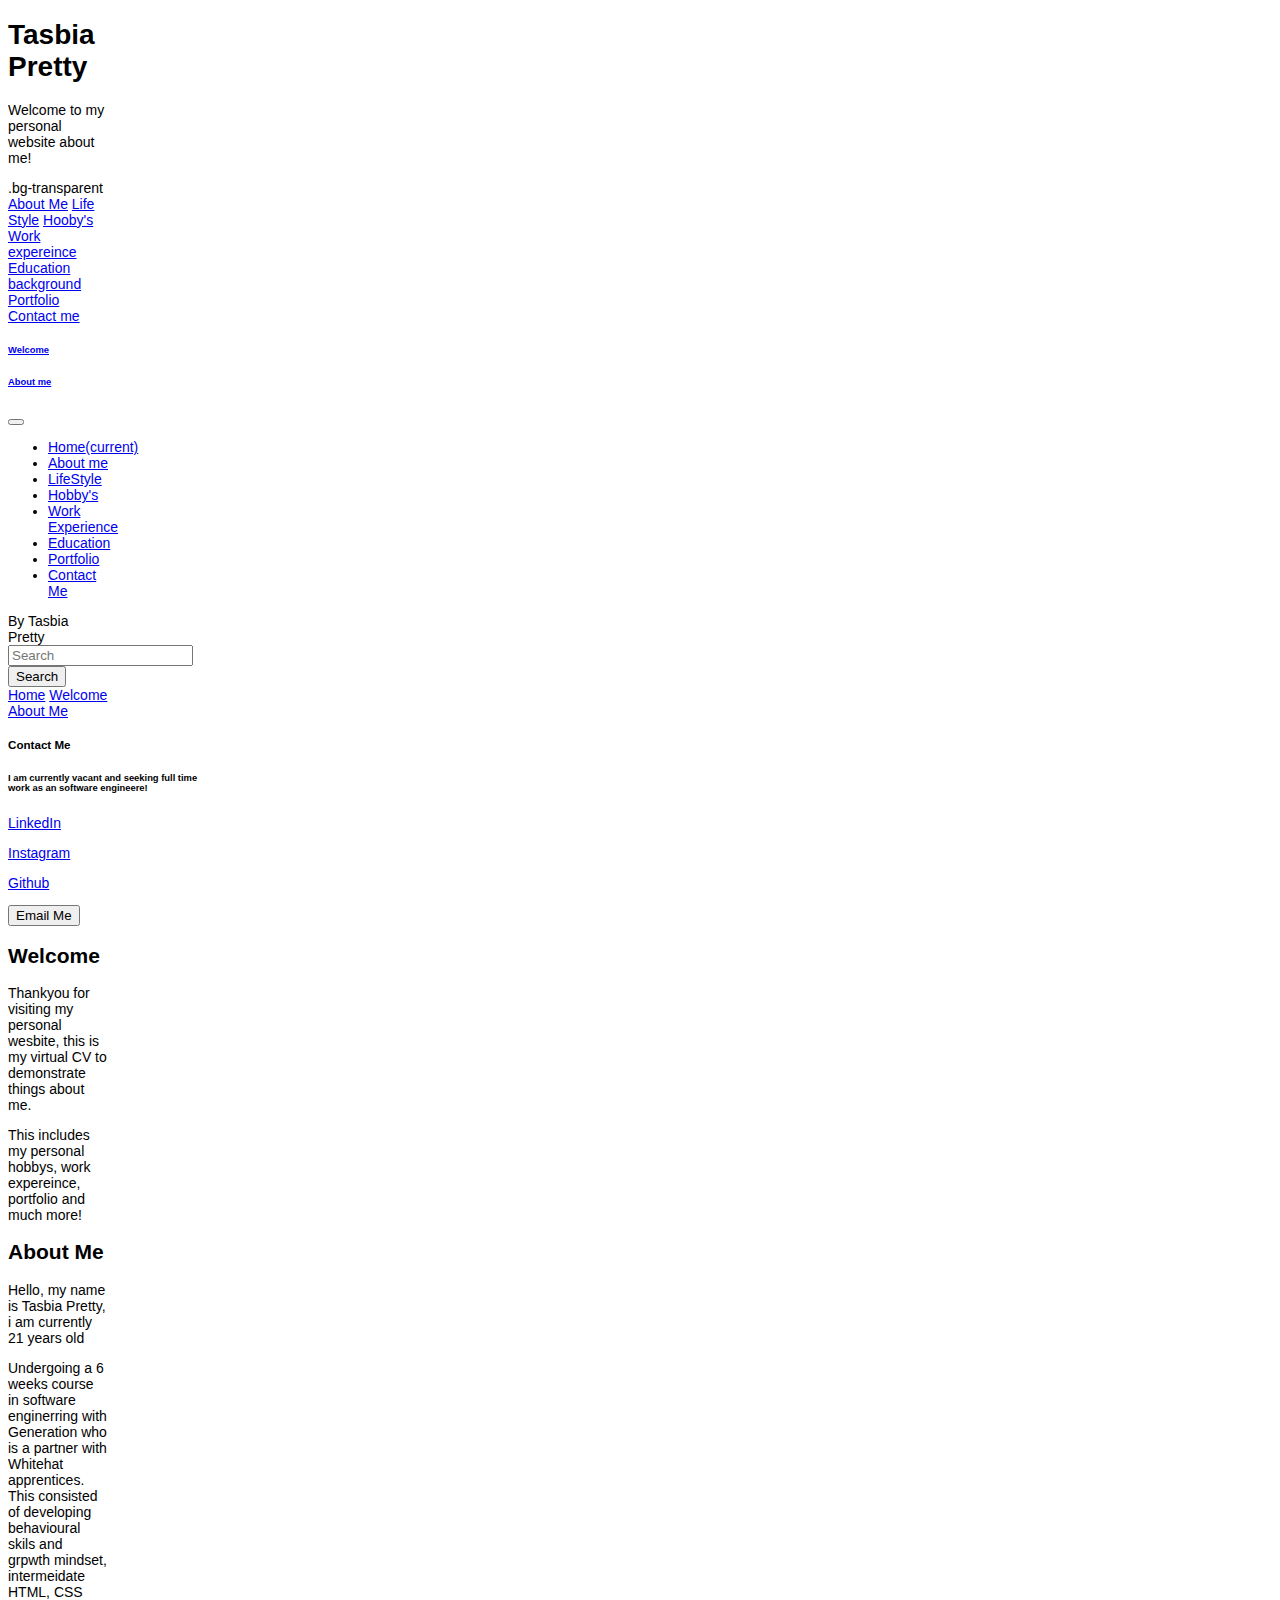
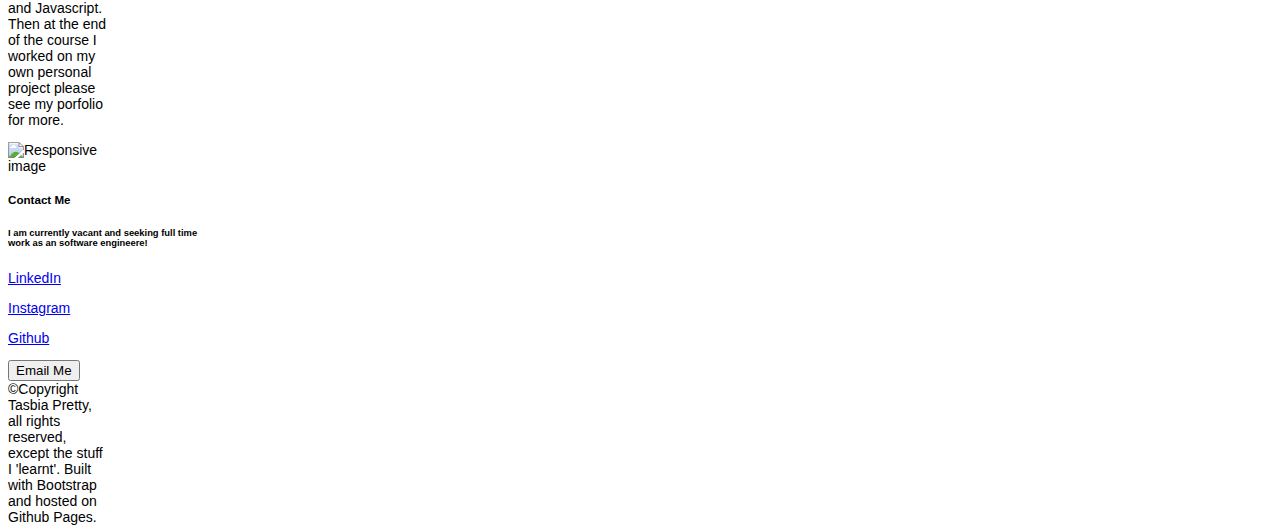
==== index.html @ a467ef1f "new draft" ====
<!doctype html>
<html lang="en">
  <head>
    <!-- Required meta tags -->
    <meta charset="utf-8">
    <meta name="viewport" content="width=device-width, initial-scale=1, shrink-to-fit=no">

    <!-- Bootstrap CSS -->
    <link rel="stylesheet" href="https://stackpath.bootstrapcdn.com/bootstrap/4.5.0/css/bootstrap.min.css" integrity="sha384-9aIt2nRpC12Uk9gS9baDl411NQApFmC26EwAOH8WgZl5MYYxFfc+NcPb1dKGj7Sk" crossorigin="anonymous">
    <link href="style.css" rel="stylesheet" type="text/css" />
    <title>Tasbia Pretty</title>
  </head>
  <body>
    <div class= "container-xl">
        <div class="jumbotron mb-0 mt-3">
            <h1 class="display-4">Tasbia Pretty</h1>
            <p class="lead"> Welcome to my personal website about me!</p>           
        </div>
        </div>
        
    <div class="d-md-none sticky-top">
        <nav class="nav nav-pills nav-fill navbar navbar-expand-lg navbar sticky-top mb-1 navbar-light bg-light">
          <div class="p-3 mb-2 bg-light text-dark">.bg-transparent</div>
          <a class="nav-item nav-link active" href="home.html">About Me</a>
          <a class="nav-item nav-link" href="home2.html">Life Style</a>
          <a class="nav-link" href="home3.html">Hooby's</a>
          <a class="nav-link" href="home4.html">Work expereince</a>
          <a class="nav-link" href="home5.html">Education background</a>
          <a class="nav-link" href="home6.html">Portfolio</a>
          <a class="nav-link" href="home7.html">Contact me</a>

          
        
              
            <div class="d-md-none">
                <div class="sticky-top">
                  <div class="collapse" id="navbarToggleExternalContent">
                    <div class="bg-light p-4">
                      <h6 class="text-black "><a href="#welcome">Welcome</a></h6>
                      <h6 class="text-black "><a href="#introduction">About me</a></h6>
                      
                      <span class="text-muted"></span>
                    </div>
                  </div>
                  <nav class="navbar navbar-light bg-dark">
                    <button class="navbar-toggler" type="button" data-toggle="collapse" data-target="#navbarToggleExternalContent" aria-controls="navbarToggleExternalContent" aria-expanded="false" aria-label="Toggle navigation">
                      <span class="navbar-toggler-icon"></span>
                    </button>
                  </nav>
                </div>
              </div>
           </div> 
           <span class="navbar-text d-none d-md-inline">
        
            </span>
          </nav>

        </div>
        
        <div class= "container-xl">
          <div class="d-none d-md-block">
          <nav class="navbar navbar-expand navbar sticky-top mb-1 navbar-light bg-light">
                <a class="navbar-brand" href="#"></a>
                <div class="navbar-collapse" id="navbarText">
                  <ul class="navbar-nav mr-auto">
                    <li class="nav-item active">
                      <a class="nav-link" href="#">Home<span class="sr-only">(current)</span></a>
                    </li>
                    <li class="nav-item">
                      <a class="nav-link" href="current.html">About me</a>
                    </li>
                    <li class="nav-item">
                      <a class="nav-link" href="lifestyle.html">LifeStyle</a>
                    </li>
                    <li class="nav-item">
                        <a class="nav-link" href="hobbys.html">Hobby's</a>
                      </li>
                      <li class="nav-item">
                        <a class="nav-link" href="workexperience.html">Work Experience</a>
                      </li>
                      <li class="nav-item">
                        <a class="nav-link" href="education.html">Education</a>
                      </li>
                      <li class="nav-item">
                        <a class="nav-link" href="protfolio.html">Portfolio</a>
                      </li>
                      <li class="nav-item">
                        <a class="nav-link" href="contactme.html">Contact Me</a>
                      </li>
                  </ul>
                  
                  
                  <span class="navbar-text d-none d-md-inline">
                    By Tasbia Pretty
                  </span>
                </div>
              
                
                  
                  <form class="form-inline">
                    <input class="form-control mr-sm-2" type="search" placeholder="Search" aria-label="Search">
                    <button class="btn btn-outline-success my-2 my-sm-0" type="submit">Search</button>
                  </form>
                </div>
                
              
          </nav> 
        </div>
        </div>     
              

  <nav class="navbar navbar-light" style="background-color: peru">
                <!-- Navbar content -->
  </nav>
  
  <div id="grid" class="container-fluid">
    <div class="row">
          <div class="col-md-4">
                <nav class="nav flex-column d-none d-md-block">
                    <a class="nav-link active" href="Home.html">Home</a>
                    <a class="nav-link" href="#welcome">Welcome</a>
                    <a class="nav-link" href="#aboutme">About Me</a>
                  
                </nav>
            
            
          
              <div class="d-none d-md-block">
              <div class="card mt-3" style="width: 12rem;">
                      <div class="card-body">
                      <h5 class="card-title">Contact Me</h5>
                      <h6 class="card-subtitle mb-2 text-muted">I am currently vacant and seeking full time work as an software engineere!</h6>
                      <p><a href="#" class="https://www.linkedin.com/in/tasbia-pretty-7b834b13b?lipi=urn%3Ali%3Apage%3Ad_flagship3_profile_view_base_contact_details%3Bq%2BDaHNzcSJyh%2BogMh8b2Ag%3D%3D">LinkedIn</a></p>
                      <p><a href="#" class="https://www.instagram.com/tasbiapretty/?hl=en">Instagram</a></p>
                      <p><a href="#" class="https://github.com/tasbiapretty">Github</a></p>
                      <button type="button" class="btn btn-success">Email Me</button>
                      </div>
                      <nav class="navbar navbar-light" style="background-color: peru">
                        <!-- Navbar content -->
                      </nav>
              </div>
            </div>
          </div>    
          <div class="col-md-8">
                <div class="container"> 
                  <div class="p-3 mb-2 bg-light text-dark"><h2 id="welcome">Welcome</h2></div>
                    <p>Thankyou for visiting my personal wesbite, this is my virtual CV to demonstrate things about me.</p>
                    <p>This includes my personal hobbys, work expereince, portfolio and much more!</p>
                  
                    <div class="p-3 mb-2 bg-light text-dark"><p><h2 id="aboutme"> About Me</h2></p></div>
                    <p>Hello, my name is Tasbia Pretty, i am currently 21 years old</p>  
                    <p>Undergoing a 6 weeks course in software enginerring with Generation who is a partner with Whitehat apprentices. This consisted of developing behavioural skils and grpwth mindset, intermeidate HTML, CSS and Javascript. Then at the end of the course I worked on my own personal project please see my porfolio for more.</p>
                    <img src="https://ca.slack-edge.com/T010PGNG1ML-U012Y6H7MGR-eebba9022f0a-512" class="img-fluid"  alt="Responsive image"> 
                </div>      
          </div>                    
   </div>
     
  </div>
  <div class= "d-md-none">
<div class="card mt-3" style="width: 12rem;">
        <div class="card-body">
            <h5 class="card-title">Contact Me</h5>
            <h6 class="card-subtitle mb-2 text-muted">I am currently vacant and seeking full time work as an software engineere!</h6>
            <p><a href="#" class="https://www.linkedin.com/in/tasbia-pretty-7b834b13b?lipi=urn%3Ali%3Apage%3Ad_flagship3_profile_view_base_contact_details%3Bq%2BDaHNzcSJyh%2BogMh8b2Ag%3D%3D">LinkedIn</a></p>
            <p><a href="#" class="https://www.instagram.com/tasbiapretty/?hl=en">Instagram</a></p>
            <p><a href="#" class="https://github.com/tasbiapretty">Github</a></p>
            <button type="button" class="btn btn-success">Email Me</button>
        </div>
        <nav class="navbar navbar-light" style="background-color: peru">
          <!-- Navbar content -->
        </nav>
</div>
</div>
   <div class="container-fluid">
    ©Copyright Tasbia Pretty, all rights reserved, except the stuff I 'learnt'. Built with Bootstrap and hosted on Github Pages.
  </div>

    <!-- Optional JavaScript -->
    <!-- jQuery first, then Popper.js, then Bootstrap JS -->
    <script src="https://code.jquery.com/jquery-3.5.1.slim.min.js" integrity="sha384-DfXdz2htPH0lsSSs5nCTpuj/zy4C+OGpamoFVy38MVBnE+IbbVYUew+OrCXaRkfj" crossorigin="anonymous"></script>
    <script src="https://cdn.jsdelivr.net/npm/popper.js@1.16.0/dist/umd/popper.min.js" integrity="sha384-Q6E9RHvbIyZFJoft+2mJbHaEWldlvI9IOYy5n3zV9zzTtmI3UksdQRVvoxMfooAo" crossorigin="anonymous"></script>
    <script src="https://stackpath.bootstrapcdn.com/bootstrap/4.5.0/js/bootstrap.min.js" integrity="sha384-OgVRvuATP1z7JjHLkuOU7Xw704+h835Lr+6QL9UvYjZE3Ipu6Tp75j7Bh/kR0JKI" crossorigin="anonymous"></script>
  </body>
</html>
---- style.css ----
body{
        background-color: white;
        font-family: 'Franklin Gothic Medium', 'Arial Narrow', 'Arial', 'sans-serif';
        font-size: 14px;
        color: black;
        font-weight: normal;
        text-decoration: none solid rgb(68, 68, 68);
        font-style: normal;
        font-variant: normal;
        text-transform: none;
    }
    
    body{
        width: 100px;
        height: 100px;
        background-color:white;
        position: relative;
        animation-name: example;
        animation-duration: 4s;
        animation-iteration-count: 3;
    
  
        @keyframes example 
        0%   {background-color: pink; left:0px; top:0px
        25%  {background-color:aquamarine; left:200px; top:0px;
        50%  {background-color:lightsalmon; left:200px; top:200px;
        75%  {background-color:lightsteelblue; left:0px; top:200px;
        100% {background-color: lightslategrey; left:0px; top:0px;
  
        }

    body{
        background-color:white;
        animation-name: example;
        animation-duration: 4s;
  
  
        @keyframes example 
        0%   {background-color: palevioletred;
        25%  {background-color: powderblue;
        50%  {background-color: lightgreen;
        100% {background-color: lightsteelblue;
    }
 


    head{
    background-color: white;
    }   
h1{
        font-family: Impact, 'Haettenschweiler', 'Arial Narrow Bold', 'sans-serif';
        font-size: 34px;
        color: peru;
        font-weight: normal;
        text-decoration: none solid rgb(68, 68, 68);
        font-style: normal;
        font-variant: normal;
        text-transform: uppercase;

    }

    h2{
        font-family: Impact, 'Haettenschweiler', 'Arial Narrow Bold', 'sans-serif';
        font-size: 28px;
        color: peru;
        font-weight: normal;
        text-decoration: none solid rgb(68, 68, 68);
        font-style: normal;
        font-variant: normal;
        text-transform: uppercase;
    }
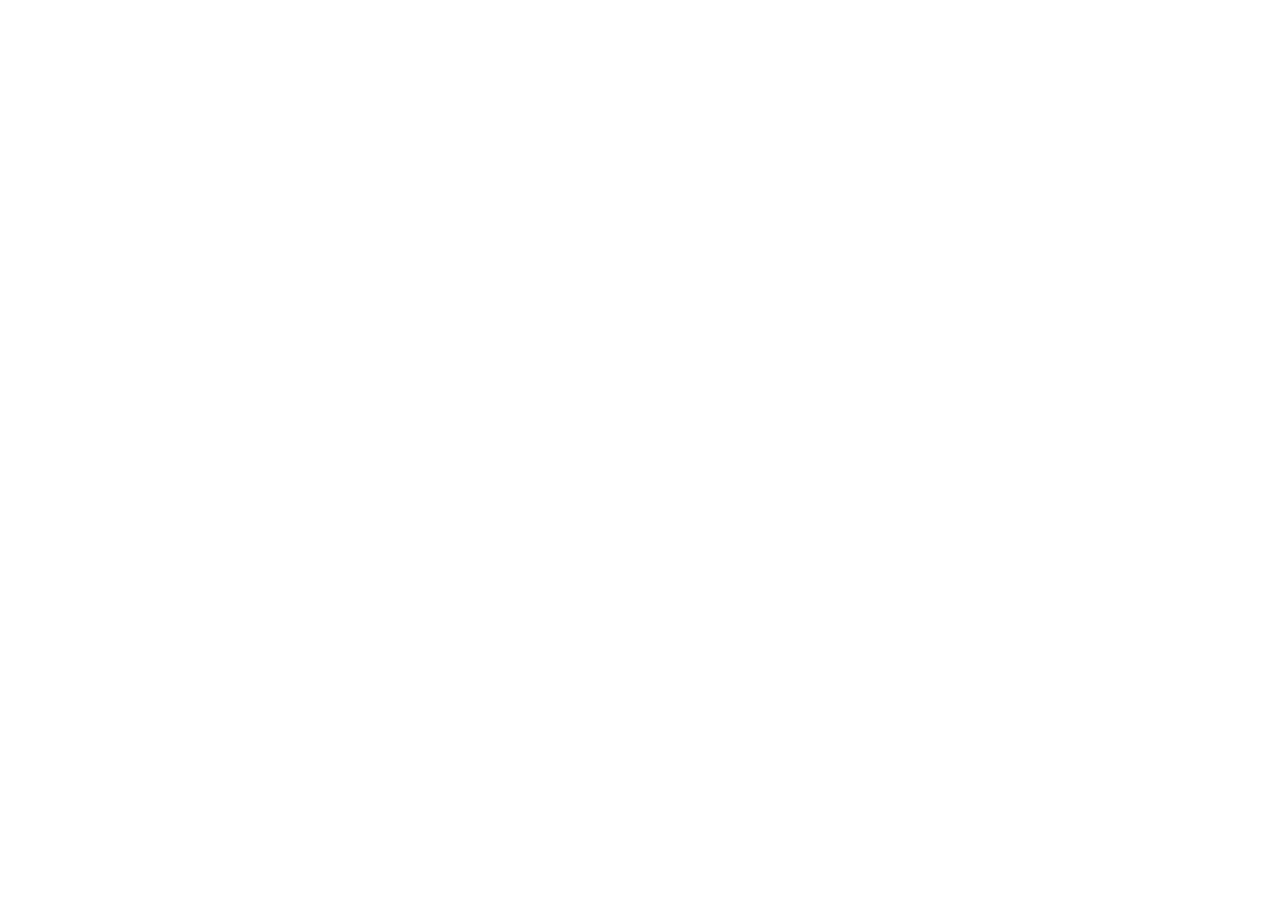
==== commit e631ff2b: "new draft" ====
--- a/index.html
+++ b/index.html
@@ -1,184 +1,13 @@
-<!doctype html>
+<!DOCTYPE html>
 <html lang="en">
-  <head>
-    <!-- Required meta tags -->
-    <meta charset="utf-8">
-    <meta name="viewport" content="width=device-width, initial-scale=1, shrink-to-fit=no">
-
-    <!-- Bootstrap CSS -->
-    <link rel="stylesheet" href="https://stackpath.bootstrapcdn.com/bootstrap/4.5.0/css/bootstrap.min.css" integrity="sha384-9aIt2nRpC12Uk9gS9baDl411NQApFmC26EwAOH8WgZl5MYYxFfc+NcPb1dKGj7Sk" crossorigin="anonymous">
-    <link href="style.css" rel="stylesheet" type="text/css" />
-    <title>Tasbia Pretty</title>
-  </head>
-  <body>
-    <div class= "container-xl">
-        <div class="jumbotron mb-0 mt-3">
-            <h1 class="display-4">Tasbia Pretty</h1>
-            <p class="lead"> Welcome to my personal website about me!</p>           
-        </div>
-        </div>
-        
-    <div class="d-md-none sticky-top">
-        <nav class="nav nav-pills nav-fill navbar navbar-expand-lg navbar sticky-top mb-1 navbar-light bg-light">
-          <div class="p-3 mb-2 bg-light text-dark">.bg-transparent</div>
-          <a class="nav-item nav-link active" href="home.html">About Me</a>
-          <a class="nav-item nav-link" href="home2.html">Life Style</a>
-          <a class="nav-link" href="home3.html">Hooby's</a>
-          <a class="nav-link" href="home4.html">Work expereince</a>
-          <a class="nav-link" href="home5.html">Education background</a>
-          <a class="nav-link" href="home6.html">Portfolio</a>
-          <a class="nav-link" href="home7.html">Contact me</a>
-
-          
-        
-              
-            <div class="d-md-none">
-                <div class="sticky-top">
-                  <div class="collapse" id="navbarToggleExternalContent">
-                    <div class="bg-light p-4">
-                      <h6 class="text-black "><a href="#welcome">Welcome</a></h6>
-                      <h6 class="text-black "><a href="#introduction">About me</a></h6>
-                      
-                      <span class="text-muted"></span>
-                    </div>
-                  </div>
-                  <nav class="navbar navbar-light bg-dark">
-                    <button class="navbar-toggler" type="button" data-toggle="collapse" data-target="#navbarToggleExternalContent" aria-controls="navbarToggleExternalContent" aria-expanded="false" aria-label="Toggle navigation">
-                      <span class="navbar-toggler-icon"></span>
-                    </button>
-                  </nav>
-                </div>
-              </div>
-           </div> 
-           <span class="navbar-text d-none d-md-inline">
-        
-            </span>
-          </nav>
-
-        </div>
-        
-        <div class= "container-xl">
-          <div class="d-none d-md-block">
-          <nav class="navbar navbar-expand navbar sticky-top mb-1 navbar-light bg-light">
-                <a class="navbar-brand" href="#"></a>
-                <div class="navbar-collapse" id="navbarText">
-                  <ul class="navbar-nav mr-auto">
-                    <li class="nav-item active">
-                      <a class="nav-link" href="#">Home<span class="sr-only">(current)</span></a>
-                    </li>
-                    <li class="nav-item">
-                      <a class="nav-link" href="current.html">About me</a>
-                    </li>
-                    <li class="nav-item">
-                      <a class="nav-link" href="lifestyle.html">LifeStyle</a>
-                    </li>
-                    <li class="nav-item">
-                        <a class="nav-link" href="hobbys.html">Hobby's</a>
-                      </li>
-                      <li class="nav-item">
-                        <a class="nav-link" href="workexperience.html">Work Experience</a>
-                      </li>
-                      <li class="nav-item">
-                        <a class="nav-link" href="education.html">Education</a>
-                      </li>
-                      <li class="nav-item">
-                        <a class="nav-link" href="protfolio.html">Portfolio</a>
-                      </li>
-                      <li class="nav-item">
-                        <a class="nav-link" href="contactme.html">Contact Me</a>
-                      </li>
-                  </ul>
-                  
-                  
-                  <span class="navbar-text d-none d-md-inline">
-                    By Tasbia Pretty
-                  </span>
-                </div>
-              
-                
-                  
-                  <form class="form-inline">
-                    <input class="form-control mr-sm-2" type="search" placeholder="Search" aria-label="Search">
-                    <button class="btn btn-outline-success my-2 my-sm-0" type="submit">Search</button>
-                  </form>
-                </div>
-                
-              
-          </nav> 
-        </div>
-        </div>     
-              
-
-  <nav class="navbar navbar-light" style="background-color: peru">
-                <!-- Navbar content -->
-  </nav>
-  
-  <div id="grid" class="container-fluid">
-    <div class="row">
-          <div class="col-md-4">
-                <nav class="nav flex-column d-none d-md-block">
-                    <a class="nav-link active" href="Home.html">Home</a>
-                    <a class="nav-link" href="#welcome">Welcome</a>
-                    <a class="nav-link" href="#aboutme">About Me</a>
-                  
-                </nav>
-            
-            
-          
-              <div class="d-none d-md-block">
-              <div class="card mt-3" style="width: 12rem;">
-                      <div class="card-body">
-                      <h5 class="card-title">Contact Me</h5>
-                      <h6 class="card-subtitle mb-2 text-muted">I am currently vacant and seeking full time work as an software engineere!</h6>
-                      <p><a href="#" class="https://www.linkedin.com/in/tasbia-pretty-7b834b13b?lipi=urn%3Ali%3Apage%3Ad_flagship3_profile_view_base_contact_details%3Bq%2BDaHNzcSJyh%2BogMh8b2Ag%3D%3D">LinkedIn</a></p>
-                      <p><a href="#" class="https://www.instagram.com/tasbiapretty/?hl=en">Instagram</a></p>
-                      <p><a href="#" class="https://github.com/tasbiapretty">Github</a></p>
-                      <button type="button" class="btn btn-success">Email Me</button>
-                      </div>
-                      <nav class="navbar navbar-light" style="background-color: peru">
-                        <!-- Navbar content -->
-                      </nav>
-              </div>
-            </div>
-          </div>    
-          <div class="col-md-8">
-                <div class="container"> 
-                  <div class="p-3 mb-2 bg-light text-dark"><h2 id="welcome">Welcome</h2></div>
-                    <p>Thankyou for visiting my personal wesbite, this is my virtual CV to demonstrate things about me.</p>
-                    <p>This includes my personal hobbys, work expereince, portfolio and much more!</p>
-                  
-                    <div class="p-3 mb-2 bg-light text-dark"><p><h2 id="aboutme"> About Me</h2></p></div>
-                    <p>Hello, my name is Tasbia Pretty, i am currently 21 years old</p>  
-                    <p>Undergoing a 6 weeks course in software enginerring with Generation who is a partner with Whitehat apprentices. This consisted of developing behavioural skils and grpwth mindset, intermeidate HTML, CSS and Javascript. Then at the end of the course I worked on my own personal project please see my porfolio for more.</p>
-                    <img src="https://ca.slack-edge.com/T010PGNG1ML-U012Y6H7MGR-eebba9022f0a-512" class="img-fluid"  alt="Responsive image"> 
-                </div>      
-          </div>                    
-   </div>
-     
-  </div>
-  <div class= "d-md-none">
-<div class="card mt-3" style="width: 12rem;">
-        <div class="card-body">
-            <h5 class="card-title">Contact Me</h5>
-            <h6 class="card-subtitle mb-2 text-muted">I am currently vacant and seeking full time work as an software engineere!</h6>
-            <p><a href="#" class="https://www.linkedin.com/in/tasbia-pretty-7b834b13b?lipi=urn%3Ali%3Apage%3Ad_flagship3_profile_view_base_contact_details%3Bq%2BDaHNzcSJyh%2BogMh8b2Ag%3D%3D">LinkedIn</a></p>
-            <p><a href="#" class="https://www.instagram.com/tasbiapretty/?hl=en">Instagram</a></p>
-            <p><a href="#" class="https://github.com/tasbiapretty">Github</a></p>
-            <button type="button" class="btn btn-success">Email Me</button>
-        </div>
-        <nav class="navbar navbar-light" style="background-color: peru">
-          <!-- Navbar content -->
-        </nav>
-</div>
-</div>
-   <div class="container-fluid">
-    ©Copyright Tasbia Pretty, all rights reserved, except the stuff I 'learnt'. Built with Bootstrap and hosted on Github Pages.
-  </div>
-
-    <!-- Optional JavaScript -->
-    <!-- jQuery first, then Popper.js, then Bootstrap JS -->
-    <script src="https://code.jquery.com/jquery-3.5.1.slim.min.js" integrity="sha384-DfXdz2htPH0lsSSs5nCTpuj/zy4C+OGpamoFVy38MVBnE+IbbVYUew+OrCXaRkfj" crossorigin="anonymous"></script>
-    <script src="https://cdn.jsdelivr.net/npm/popper.js@1.16.0/dist/umd/popper.min.js" integrity="sha384-Q6E9RHvbIyZFJoft+2mJbHaEWldlvI9IOYy5n3zV9zzTtmI3UksdQRVvoxMfooAo" crossorigin="anonymous"></script>
-    <script src="https://stackpath.bootstrapcdn.com/bootstrap/4.5.0/js/bootstrap.min.js" integrity="sha384-OgVRvuATP1z7JjHLkuOU7Xw704+h835Lr+6QL9UvYjZE3Ipu6Tp75j7Bh/kR0JKI" crossorigin="anonymous"></script>
-  </body>
+<head>
+  <meta charset="UTF-8">
+  <meta name="viewport" content="width=device-width, initial-scale=1.0">
+  <title>Document</title>
+</head>
+<body>
+  <script src="https://cdnjs.cloudflare.com/ajax/libs/gsap/2.1.3/TweenMax.min.js" integrity="sha256-lPE3wjN2a7ABWHbGz7+MKBJaykyzqCbU96BJWjio86U=" crossorigin="anonymous"></script>
+  <script src="https://cdnjs.cloudflare.com/ajax/libs/gsap/2.1.3/TimelineMax.min.js" integrity="sha256-fIkQKQryItPqpaWZbtwG25Jp2p5ujqo/NwJrfqAB+Qk=" crossorigin="anonymous"></script>
+ <script src =
+</body>
 </html>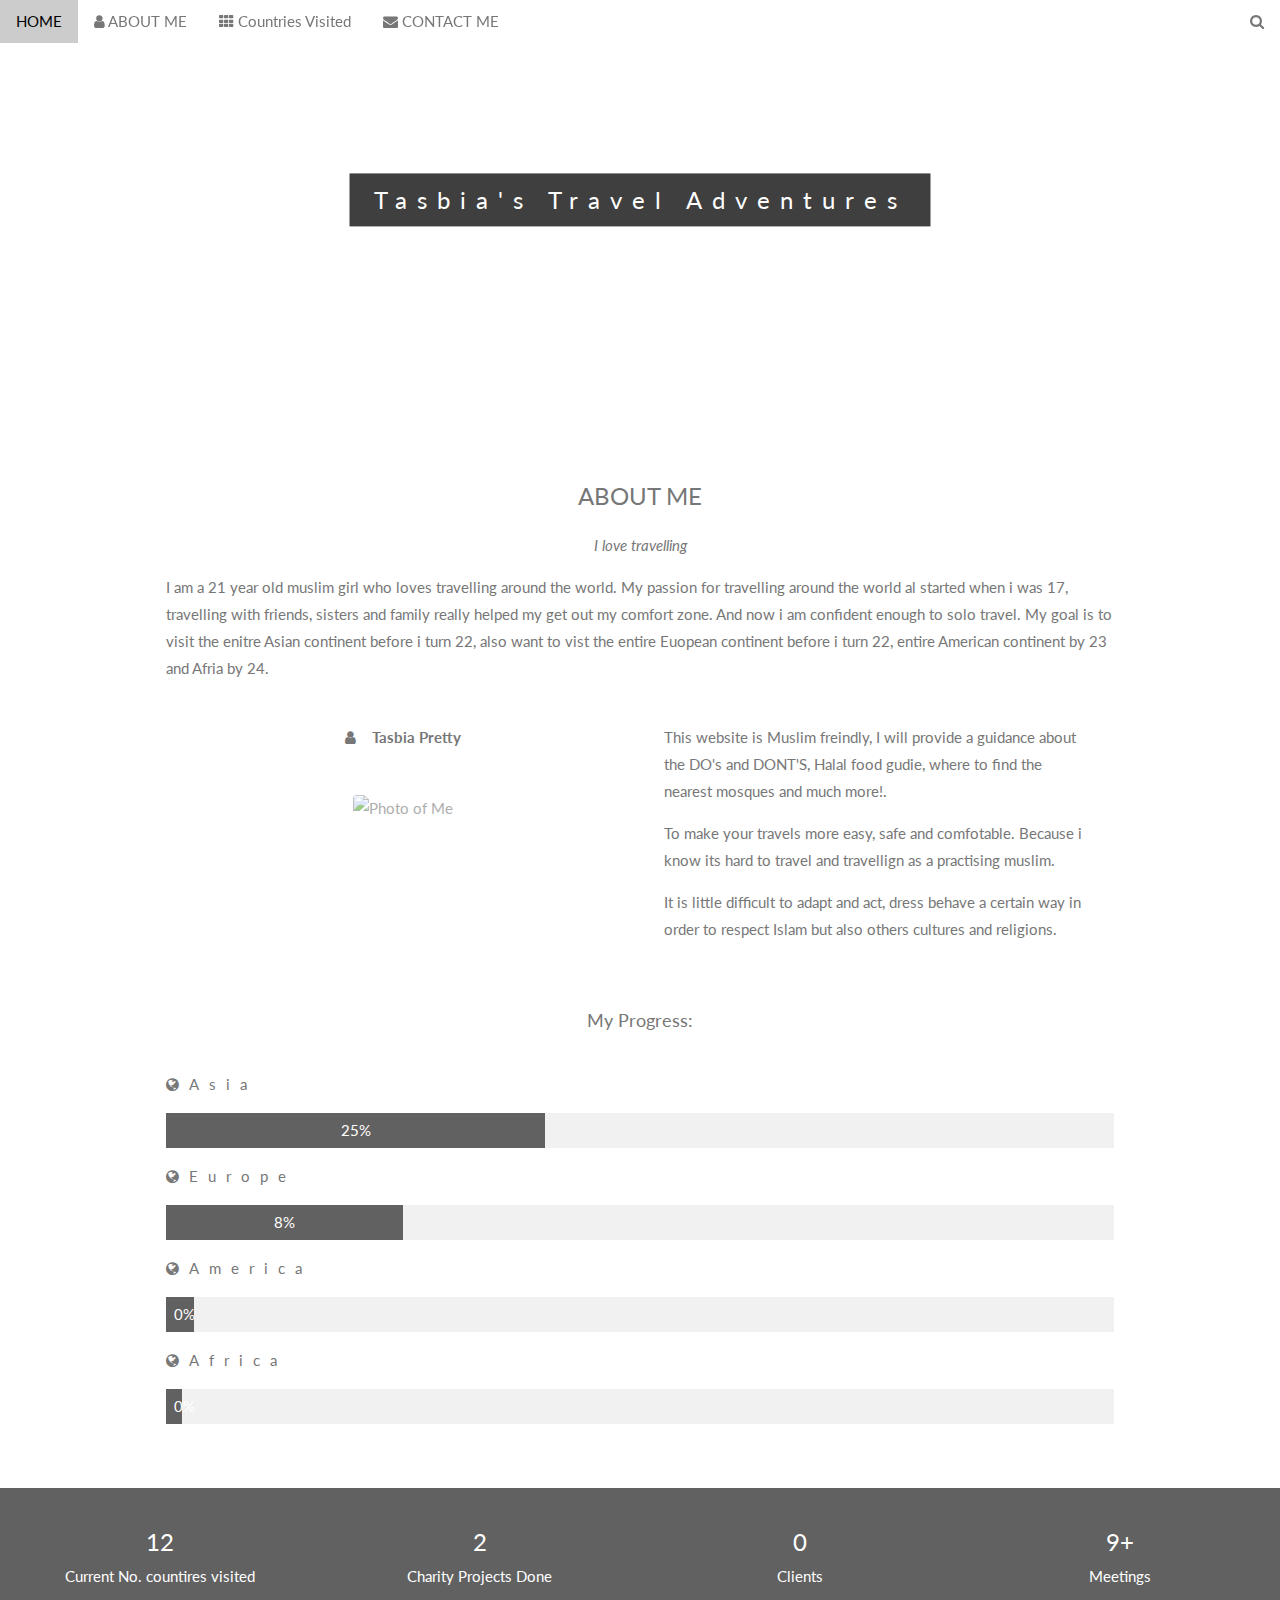
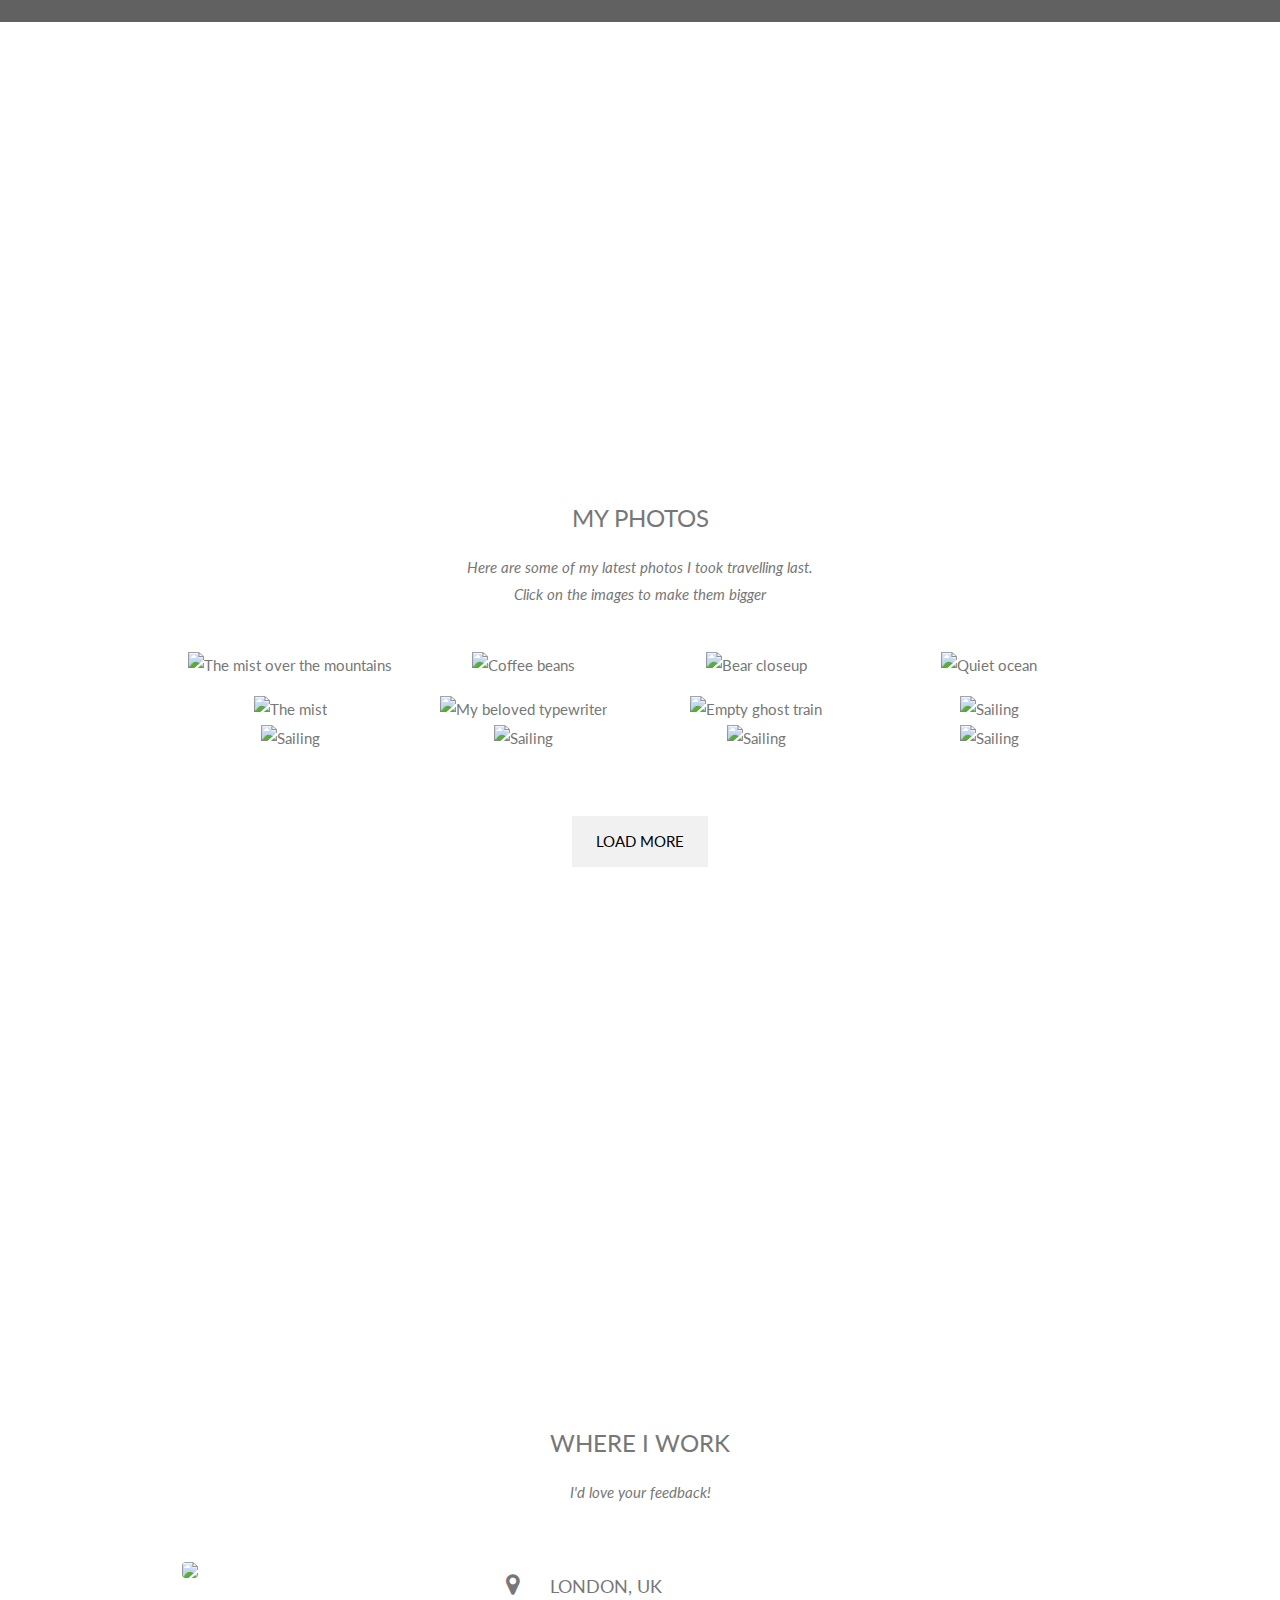
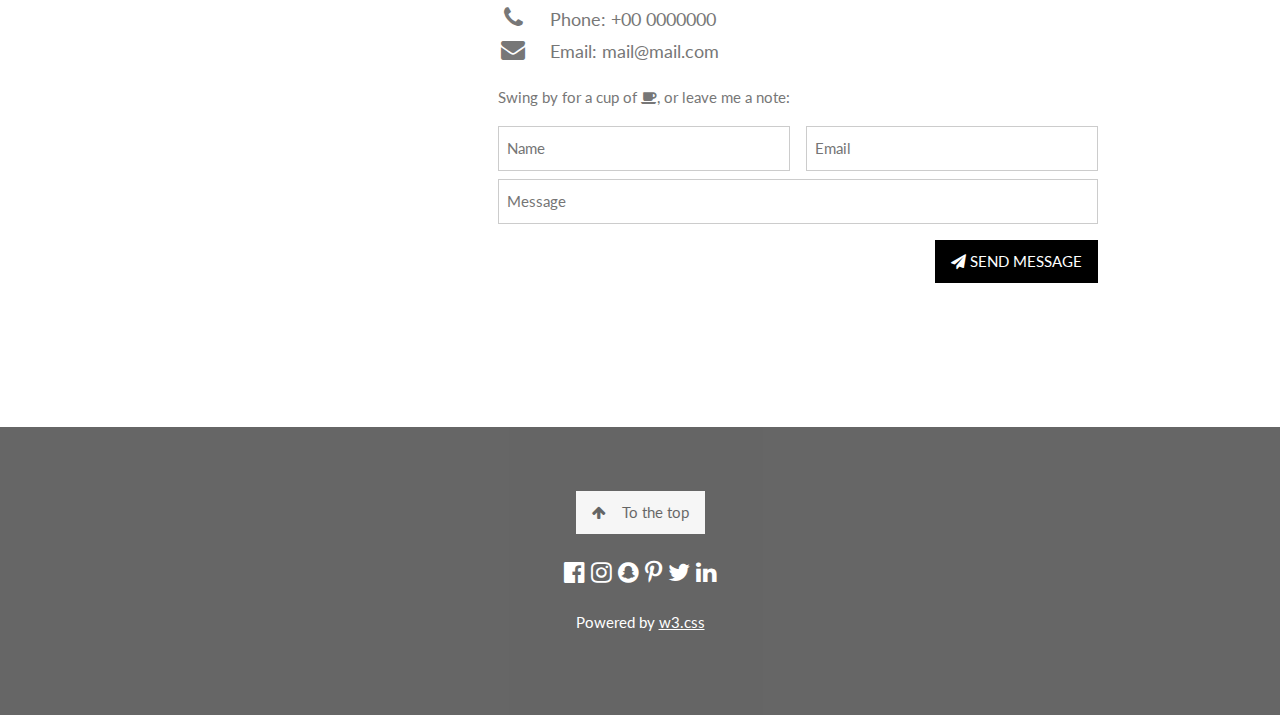
==== commit 5d8a53fa: "new draft" ====
--- a/index.html
+++ b/index.html
@@ -1,13 +1,303 @@
 <!DOCTYPE html>
-<html lang="en">
-<head>
-  <meta charset="UTF-8">
-  <meta name="viewport" content="width=device-width, initial-scale=1.0">
-  <title>Document</title>
-</head>
+<html>
+<title>Tasbia Pretty</title>
+<meta charset="UTF-8">
+<meta name="viewport" content="width=device-width, initial-scale=1">
+<link rel="stylesheet" href="https://www.w3schools.com/w3css/4/w3.css">
+<link rel="stylesheet" href="https://fonts.googleapis.com/css?family=Lato">
+<link rel="stylesheet" href="https://cdnjs.cloudflare.com/ajax/libs/font-awesome/4.7.0/css/font-awesome.min.css">
+<style>
+body,h1,h2,h3,h4,h5,h6 {font-family: "Lato", sans-serif;}
+body, html {
+  height: 100%;
+  color: #777;
+  line-height: 1.8;
+}
+
+/* Create a Parallax Effect */
+.bgimg-1, .bgimg-2, .bgimg-3 {
+  background-attachment: fixed;
+  background-position: center;
+  background-repeat: no-repeat;
+  background-size: cover;
+}
+
+/* First image (Logo. Full height) */
+.bgimg-1 {
+  background-image: url("/img4.jpeg");
+  min-height: 100%;
+}
+
+/* Second image (Portfolio) */
+.bgimg-2 {
+  background-image: url("/img3.jpeg");
+  min-height: 400px;
+}
+
+/* Third image (Contact) */
+.bgimg-3 {
+  background-image: url("/img2.jpeg");
+  min-height: 400px;
+}
+
+.w3-wide {letter-spacing: 10px;}
+.w3-hover-opacity {cursor: pointer;}
+
+/* Turn off parallax scrolling for tablets and phones */
+@media only screen and (max-device-width: 1600px) {
+  .bgimg-1, .bgimg-2, .bgimg-3 {
+    background-attachment: scroll;
+    min-height: 400px;
+  }
+}
+</style>
 <body>
-  <script src="https://cdnjs.cloudflare.com/ajax/libs/gsap/2.1.3/TweenMax.min.js" integrity="sha256-lPE3wjN2a7ABWHbGz7+MKBJaykyzqCbU96BJWjio86U=" crossorigin="anonymous"></script>
-  <script src="https://cdnjs.cloudflare.com/ajax/libs/gsap/2.1.3/TimelineMax.min.js" integrity="sha256-fIkQKQryItPqpaWZbtwG25Jp2p5ujqo/NwJrfqAB+Qk=" crossorigin="anonymous"></script>
- <script src =
+
+<!-- Navbar (sit on top) -->
+<div class="w3-top">
+  <div class="w3-bar" id="myNavbar">
+    <a class="w3-bar-item w3-button w3-hover-black w3-hide-medium w3-hide-large w3-right" href="javascript:void(0);" onclick="toggleFunction()" title="Toggle Navigation Menu">
+      <i class="fa fa-bars"></i>
+    </a>
+    <a href="#home" class="w3-bar-item w3-button">HOME</a>
+    <a href="#about" class="w3-bar-item w3-button w3-hide-small"><i class="fa fa-user"></i> ABOUT ME</a>
+    <a href="#portfolio" class="w3-bar-item w3-button w3-hide-small"><i class="fa fa-th"></i> Countries Visited</a>
+    <a href="#contact" class="w3-bar-item w3-button w3-hide-small"><i class="fa fa-envelope"></i> CONTACT ME</a>
+    <a href="#" class="w3-bar-item w3-button w3-hide-small w3-right w3-hover-red">
+      <i class="fa fa-search"></i>
+    </a>
+  </div>
+
+  <!-- Navbar on small screens -->
+  <div id="navDemo" class="w3-bar-block w3-white w3-hide w3-hide-large w3-hide-medium">
+    <a href="#about" class="w3-bar-item w3-button" onclick="toggleFunction()">ABOUT ME</a>
+    <a href="#portfolio" class="w3-bar-item w3-button" onclick="toggleFunction()">Countries Visited</a>
+    <a href="#contact" class="w3-bar-item w3-button" onclick="toggleFunction()">CONTACT ME</a>
+    <a href="#" class="w3-bar-item w3-button">SEARCH</a>
+  </div>
+</div>
+
+<!-- First Parallax Image with Logo Text -->
+<div class="bgimg-1 w3-display-container w3-opacity-min" id="home">
+  <div class="w3-display-middle" style="white-space:nowrap;">
+    <span class="w3-center w3-padding-large w3-black w3-xlarge w3-wide w3-animate-opacity"> Tasbia's <span class="w3-hide-small"> Travel </span> Adventures </span>
+  </div>
+</div>
+
+<!-- Container (About Section) -->
+<div class="w3-content w3-container w3-padding-64" id="about">
+  <h3 class="w3-center">ABOUT ME</h3>
+  <p class="w3-center"><em>I love travelling</em></p>
+  <p>I am a 21 year old muslim girl who loves travelling around the world. My passion for travelling around the world al started when i was 17, travelling with friends, sisters and family really helped my get out my comfort zone. And now i am confident enough to solo travel. My goal is to visit the enitre Asian continent before i turn 22,
+    also want to vist the entire Euopean continent before i turn 22, entire American continent by 23 and Afria by 24. </p>
+  <div class="w3-row">
+    <div class="w3-col m6 w3-center w3-padding-large">
+      <p><b><i class="fa fa-user w3-margin-right"></i>Tasbia Pretty</b></p><br>
+      <img src="https://ca.slack-edge.com/T010PGNG1ML-U012Y6H7MGR-eebba9022f0a-512" class="w3-round w3-image w3-opacity w3-hover-opacity-off" alt="Photo of Me" width="500" height="333">
+    </div>
+
+    <!-- Hide this text on small devices -->
+    <div class="w3-col m6 w3-hide-small w3-padding-large">
+      <p>This website is Muslim freindly, I will provide a guidance about the DO's and DONT'S, Halal food gudie, where to find the nearest mosques and much more!.</p> 
+      <p>To make your travels more easy, safe and comfotable. Because i know its hard to travel and travellign as a practising muslim.</p> 
+      <p>It is little difficult to adapt and act, dress behave a certain way in order to respect Islam but also others cultures and religions.</p>
+    </div>
+  </div>
+  <p class="w3-large w3-center w3-padding-16">My Progress:</p>
+  <p class="w3-wide"><i class="fa fa-globe"></i>Asia</p>
+  <div class="w3-light-grey">
+    <div class="w3-container w3-padding-small w3-dark-grey w3-center" style="width:40%">25%</div>
+  </div>
+  <p class="w3-wide"><i class="fa fa-globe"></i>Europe</p>
+  <div class="w3-light-grey">
+    <div class="w3-container w3-padding-small w3-dark-grey w3-center" style="width:25%">8%</div>
+  </div>
+  <p class="w3-wide"><i class="fa fa-globe"></i>America</p>
+  <div class="w3-light-grey">
+    <div class="w3-container w3-padding-small w3-dark-grey w3-center" style="width:3%">0%</div>
+  </div>
+  <p class="w3-wide"><i class="fa fa-globe"></i>Africa</p>
+  <div class="w3-light-grey">
+    <div class="w3-container w3-padding-small w3-dark-grey w3-center" style="width:1%">0%</div>
+  </div>
+</div>
+
+<div class="w3-row w3-center w3-dark-grey w3-padding-16">
+  <div class="w3-quarter w3-section">
+    <span class="w3-xlarge">12</span><br>
+    Current No. countires visited
+  </div>
+  <div class="w3-quarter w3-section">
+    <span class="w3-xlarge">2</span><br>
+    Charity Projects Done
+  </div>
+  <div class="w3-quarter w3-section">
+    <span class="w3-xlarge">0</span><br>
+    Clients
+  </div>
+  <div class="w3-quarter w3-section">
+    <span class="w3-xlarge">9+</span><br>
+    Meetings
+  </div>
+</div>
+
+<!-- Second Parallax Image with Portfolio Text -->
+<div class="bgimg-2 w3-display-container w3-opacity-min">
+  <div class="w3-display-middle">
+    <span class="w3-xxlarge w3-text-white w3-wide">See the amazing views:</span>
+  </div>
+</div>
+
+<!-- Container (Portfolio Section) -->
+<div class="w3-content w3-container w3-padding-64" id="portfolio">
+  <h3 class="w3-center">MY PHOTOS</h3>
+  <p class="w3-center"><em>Here are some of my latest photos I took travelling last.<br> Click on the images to make them bigger</em></p><br>
+
+  <!-- Responsive Grid. Four columns on tablets, laptops and desktops. Will stack on mobile devices/small screens (100% width) -->
+  <div class="w3-row-padding w3-center">
+    <div class="w3-col m3">
+      <img src="/w3images/p1.jpg" style="width:100%" onclick="onClick(this)" class="w3-hover-opacity" alt="The mist over the mountains">
+    </div>
+
+    <div class="w3-col m3">
+      <img src="/w3images/p2.jpg" style="width:100%" onclick="onClick(this)" class="w3-hover-opacity" alt="Coffee beans">
+    </div>
+
+    <div class="w3-col m3">
+      <img src="/w3images/p3.jpg" style="width:100%" onclick="onClick(this)" class="w3-hover-opacity" alt="Bear closeup">
+    </div>
+
+    <div class="w3-col m3">
+      <img src="/w3images/p4.jpg" style="width:100%" onclick="onClick(this)" class="w3-hover-opacity" alt="Quiet ocean">
+    </div>
+  </div>
+
+  <div class="w3-row-padding w3-center w3-section">
+    <div class="w3-col m3">
+      <img src="/img.jpeg" style="width:100%" onclick="onClick(this)" class="w3-hover-opacity" alt="The mist">
+    </div>
+
+    <div class="w3-col m3">
+      <img src="/img5.jpeg" style="width:100%" onclick="onClick(this)" class="w3-hover-opacity" alt="My beloved typewriter">
+    </div>
+
+    <div class="w3-col m3">
+      <img src="/img6.jpeg" style="width:100%" onclick="onClick(this)" class="w3-hover-opacity" alt="Empty ghost train">
+    </div>
+
+    <div class="w3-col m3">
+      <img src="/img7.jpeg" style="width:100%" onclick="onClick(this)" class="w3-hover-opacity" alt="Sailing">
+    </div>
+    <div class="w3-col m3">
+      <img src="/img9.jpeg" style="width:100%" onclick="onClick(this)" class="w3-hover-opacity" alt="Sailing">
+    </div>
+    <div class="w3-col m3">
+      <img src="/img10.jpeg" style="width:100%" onclick="onClick(this)" class="w3-hover-opacity" alt="Sailing">
+    </div>
+    <div class="w3-col m3">
+      <img src="/img11.jpeg" style="width:100%" onclick="onClick(this)" class="w3-hover-opacity" alt="Sailing">
+    </div>
+    <div class="w3-col m3">
+      <img src="/img12.jpeg" style="width:100%" onclick="onClick(this)" class="w3-hover-opacity" alt="Sailing">
+    </div>
+    <button class="w3-button w3-padding-large w3-light-grey" style="margin-top:64px">LOAD MORE</button>
+  </div>
+</div>
+
+<!-- Modal for full size images on click-->
+<div id="modal01" class="w3-modal w3-black" onclick="this.style.display='none'">
+  <span class="w3-button w3-large w3-black w3-display-topright" title="Close Modal Image"><i class="fa fa-remove"></i></span>
+  <div class="w3-modal-content w3-animate-zoom w3-center w3-transparent w3-padding-64">
+    <img id="img01" class="w3-image">
+    <p id="caption" class="w3-opacity w3-large"></p>
+  </div>
+</div>
+
+<!-- Third Parallax Image with Portfolio Text -->
+<div class="bgimg-3 w3-display-container w3-opacity-min">
+  <div class="w3-display-middle">
+     <span class="w3-xxlarge w3-text-white w3-wide">CONTACT ME</span>
+  </div>
+</div>
+
+<!-- Container (Contact Section) -->
+<div class="w3-content w3-container w3-padding-64" id="contact">
+  <h3 class="w3-center">WHERE I WORK</h3>
+  <p class="w3-center"><em>I'd love your feedback!</em></p>
+
+  <div class="w3-row w3-padding-32 w3-section">
+    <div class="w3-col m4 w3-container">
+      <img src="/w3images/map.jpg" class="w3-image w3-round" style="width:100%">
+    </div>
+    <div class="w3-col m8 w3-panel">
+      <div class="w3-large w3-margin-bottom">
+        <i class="fa fa-map-marker fa-fw w3-hover-text-black w3-xlarge w3-margin-right"></i> LONDON, UK<br>
+        <i class="fa fa-phone fa-fw w3-hover-text-black w3-xlarge w3-margin-right"></i> Phone: +00 0000000<br>
+        <i class="fa fa-envelope fa-fw w3-hover-text-black w3-xlarge w3-margin-right"></i> Email: mail@mail.com<br>
+      </div>
+      <p>Swing by for a cup of <i class="fa fa-coffee"></i>, or leave me a note:</p>
+      <form action="/action_page.php" target="_blank">
+        <div class="w3-row-padding" style="margin:0 -16px 8px -16px">
+          <div class="w3-half">
+            <input class="w3-input w3-border" type="text" placeholder="Name" required name="Name">
+          </div>
+          <div class="w3-half">
+            <input class="w3-input w3-border" type="text" placeholder="Email" required name="Email">
+          </div>
+        </div>
+        <input class="w3-input w3-border" type="text" placeholder="Message" required name="Message">
+        <button class="w3-button w3-black w3-right w3-section" type="submit">
+          <i class="fa fa-paper-plane"></i> SEND MESSAGE
+        </button>
+      </form>
+    </div>
+  </div>
+</div>
+
+<!-- Footer -->
+<footer class="w3-center w3-black w3-padding-64 w3-opacity w3-hover-opacity-off">
+  <a href="#home" class="w3-button w3-light-grey"><i class="fa fa-arrow-up w3-margin-right"></i>To the top</a>
+  <div class="w3-xlarge w3-section">
+    <i class="fa fa-facebook-official w3-hover-opacity"></i>
+    <i class="fa fa-instagram w3-hover-opacity"></i>
+    <i class="fa fa-snapchat w3-hover-opacity"></i>
+    <i class="fa fa-pinterest-p w3-hover-opacity"></i>
+    <i class="fa fa-twitter w3-hover-opacity"></i>
+    <i class="fa fa-linkedin w3-hover-opacity"></i>
+  </div>
+  <p>Powered by <a href="https://www.w3schools.com/w3css/default.asp" title="W3.CSS" target="_blank" class="w3-hover-text-green">w3.css</a></p>
+</footer>
+ 
+<script>
+// Modal Image Gallery
+function onClick(element) {
+  document.getElementById("img01").src = element.src;
+  document.getElementById("modal01").style.display = "block";
+  var captionText = document.getElementById("caption");
+  captionText.innerHTML = element.alt;
+}
+
+// Change style of navbar on scroll
+window.onscroll = function() {myFunction()};
+function myFunction() {
+    var navbar = document.getElementById("myNavbar");
+    if (document.body.scrollTop > 100 || document.documentElement.scrollTop > 100) {
+        navbar.className = "w3-bar" + " w3-card" + " w3-animate-top" + " w3-white";
+    } else {
+        navbar.className = navbar.className.replace(" w3-card w3-animate-top w3-white", "");
+    }
+}
+
+// Used to toggle the menu on small screens when clicking on the menu button
+function toggleFunction() {
+    var x = document.getElementById("navDemo");
+    if (x.className.indexOf("w3-show") == -1) {
+        x.className += " w3-show";
+    } else {
+        x.className = x.className.replace(" w3-show", "");
+    }
+}
+</script>
+
 </body>
 </html>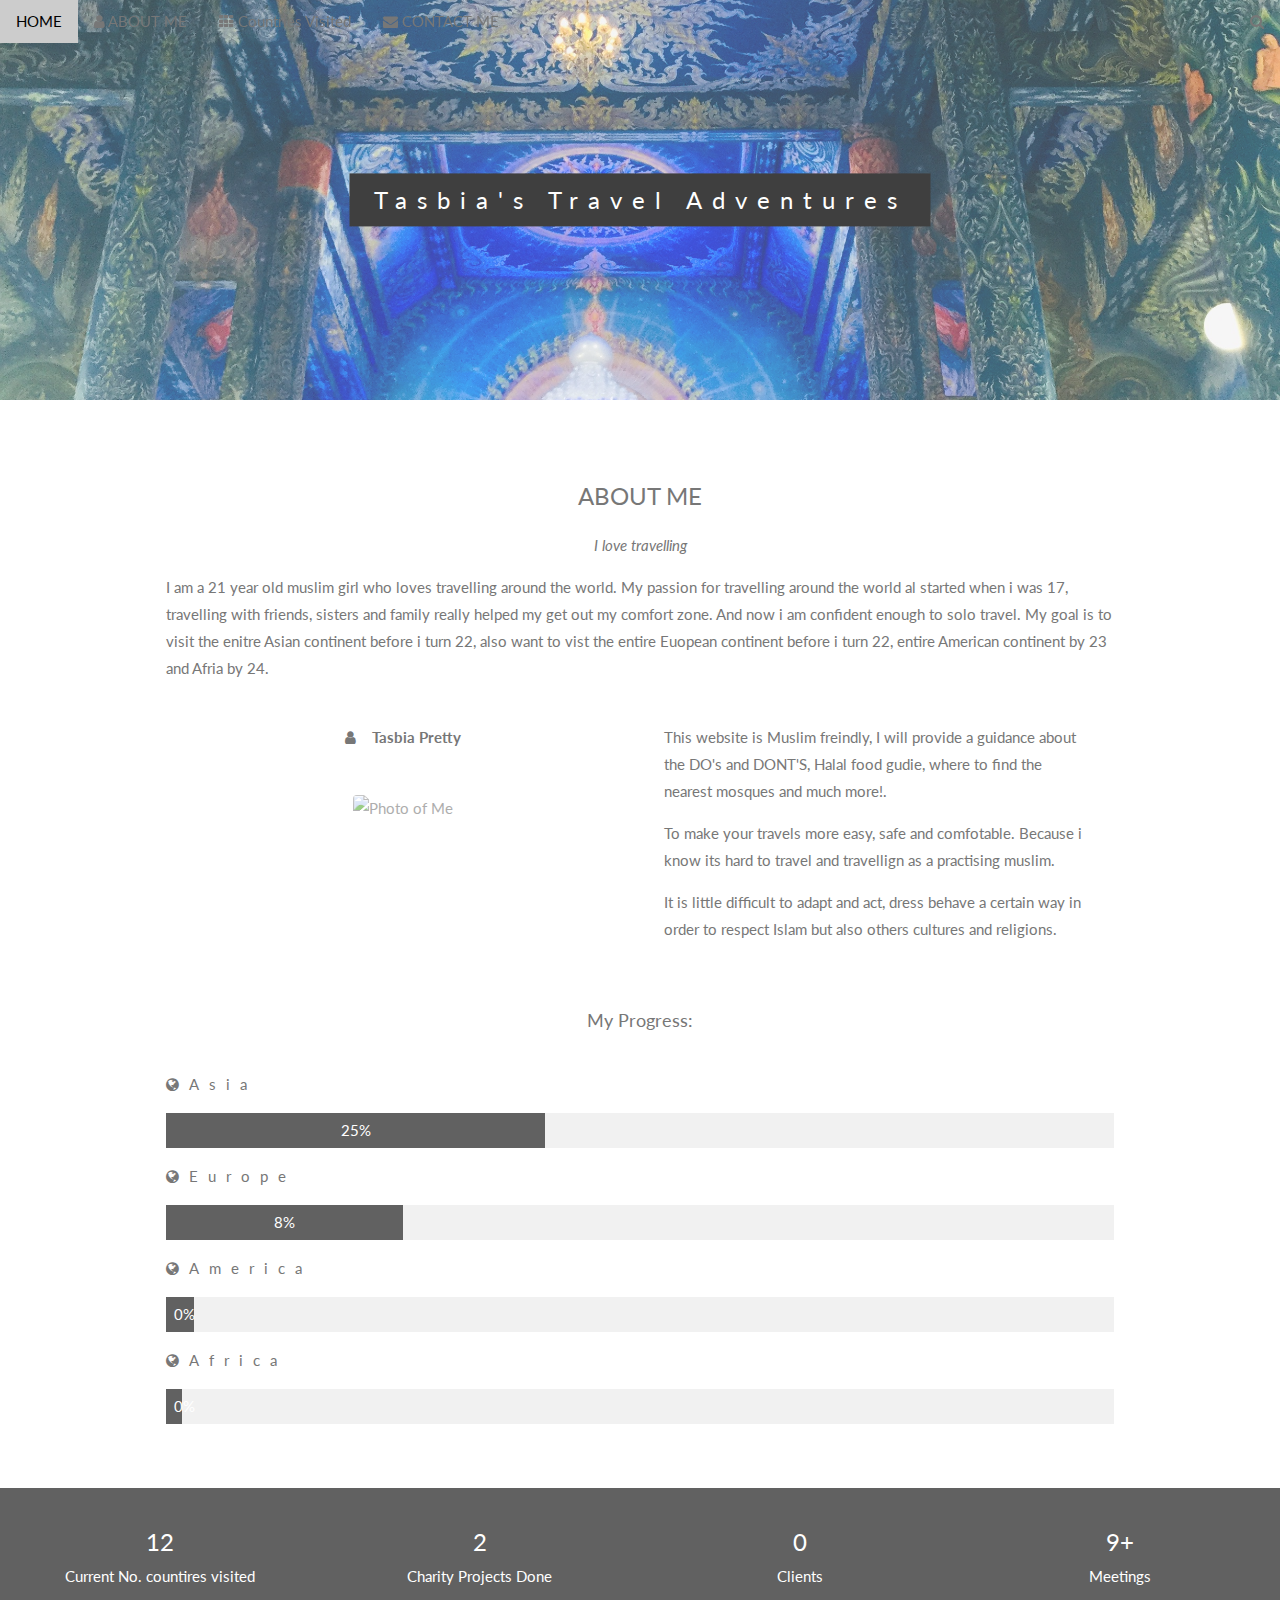
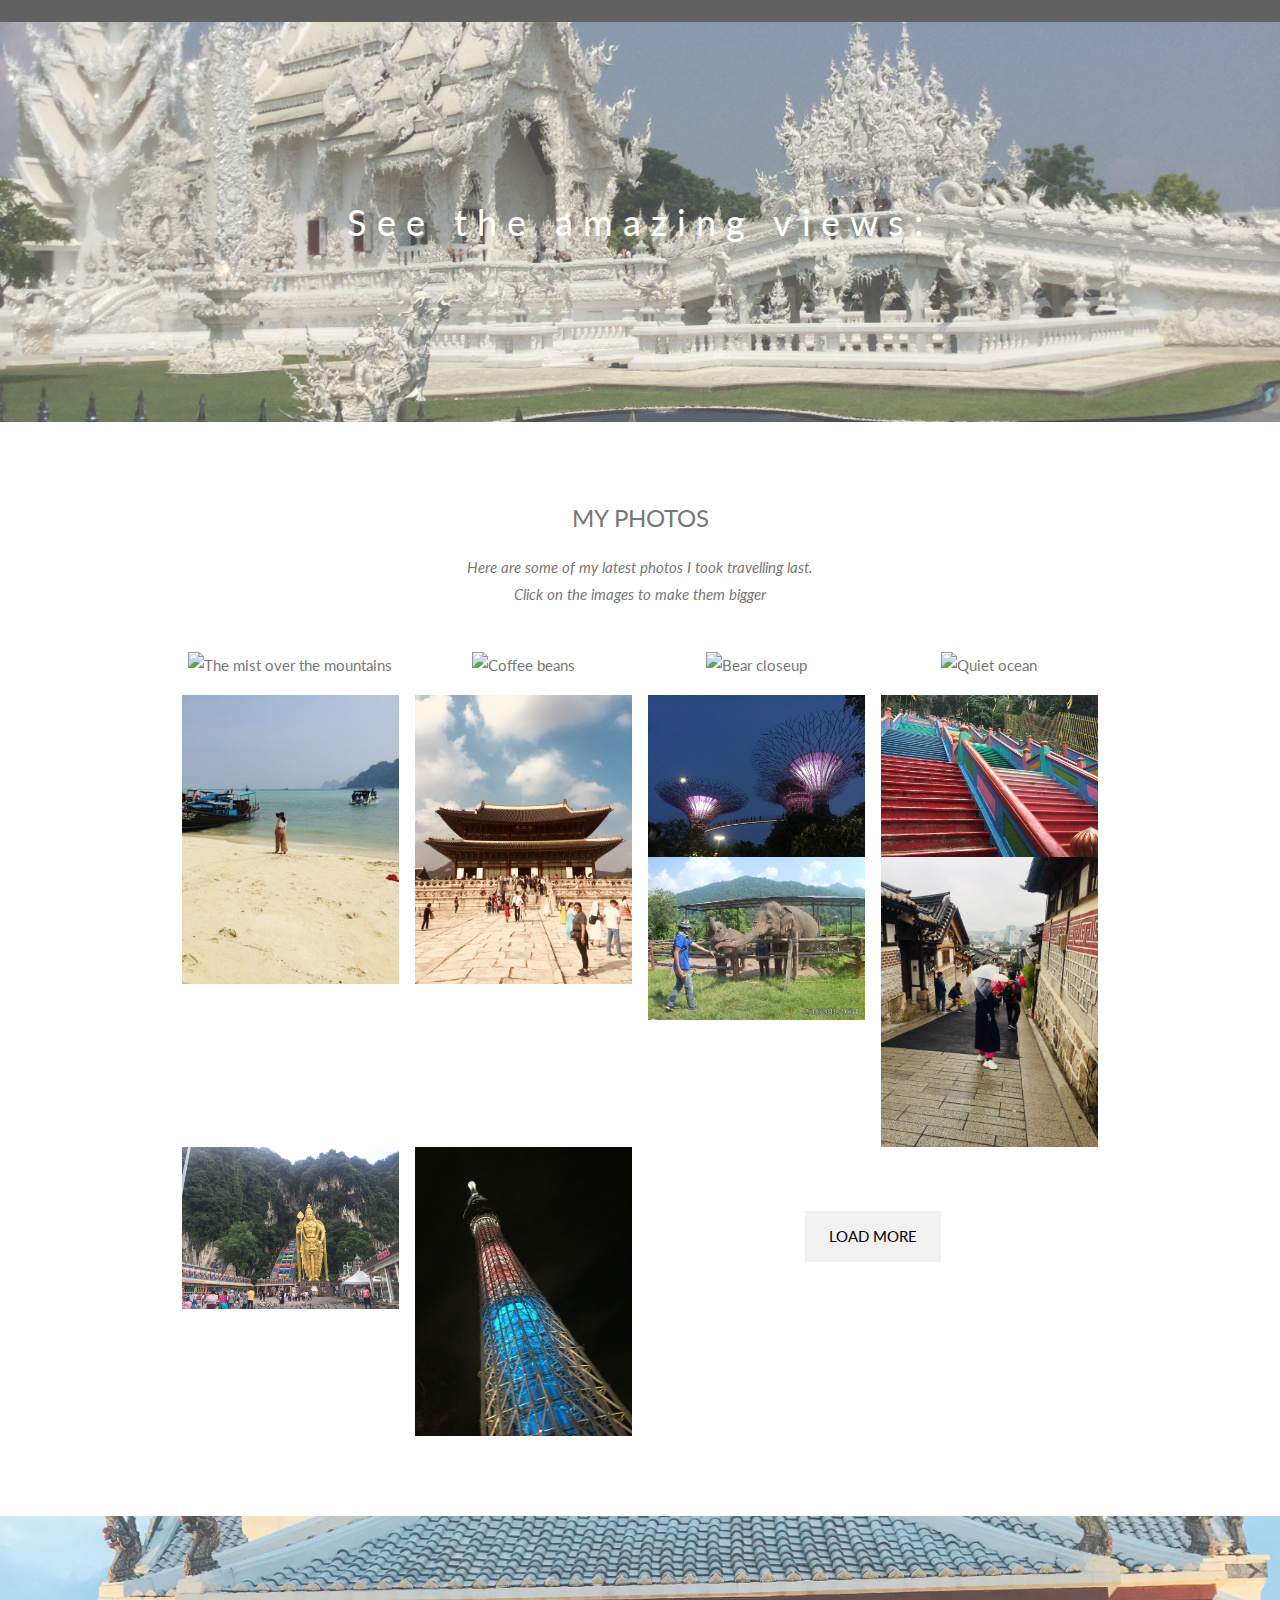
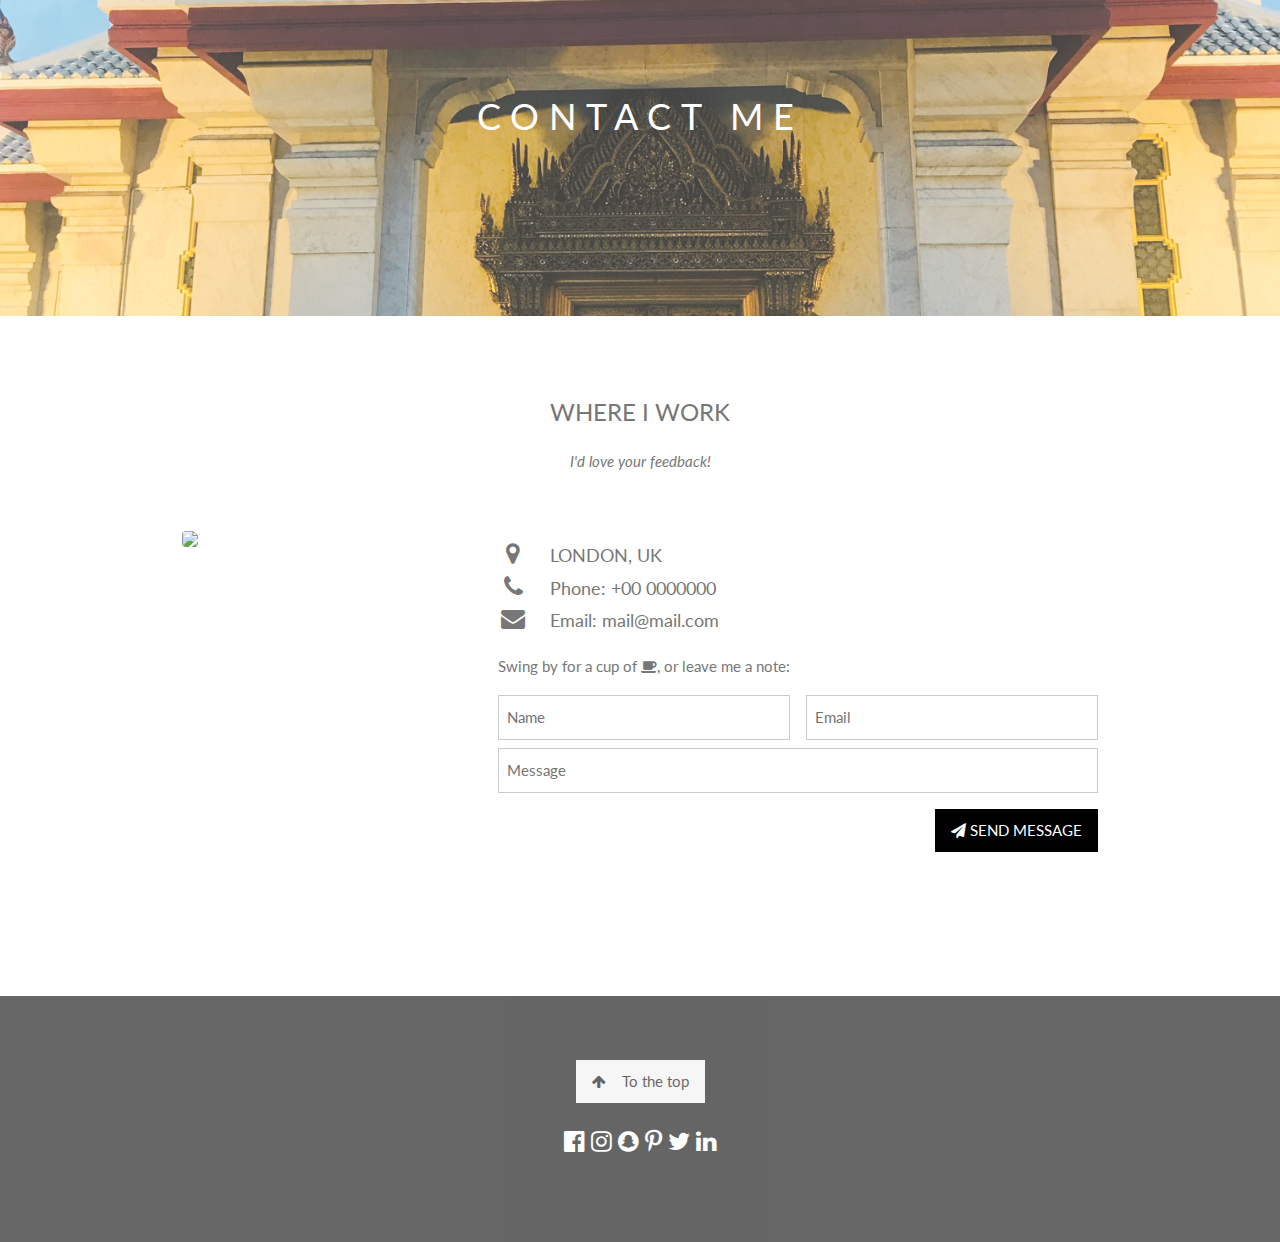
==== commit b28a23b1: "new draft" ====
--- a/index.html
+++ b/index.html
@@ -265,7 +265,7 @@
     <i class="fa fa-twitter w3-hover-opacity"></i>
     <i class="fa fa-linkedin w3-hover-opacity"></i>
   </div>
-  <p>Powered by <a href="https://www.w3schools.com/w3css/default.asp" title="W3.CSS" target="_blank" class="w3-hover-text-green">w3.css</a></p>
+  
 </footer>
  
 <script>
